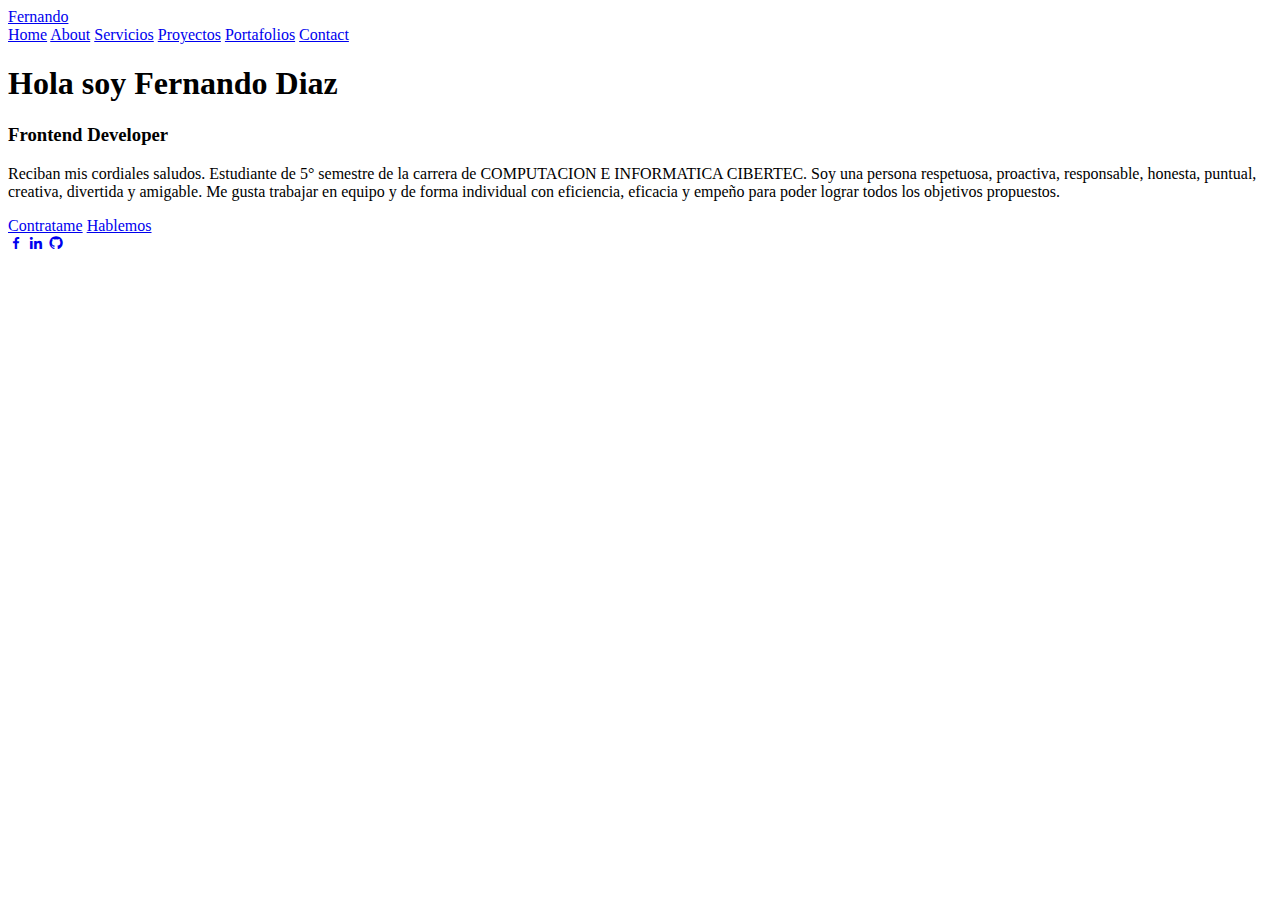
==== index.html @ da92e13d "q" ====
<!DOCTYPE html>
<html lang="en">

<head>
    <meta charset="UTF-8">
    <meta name="viewport" content="width=device-width, initial-scale=1.0">
    <title>Portafolios aplicando html y css</title>
    <link rel="stylesheet" href="css/style.css">
    <link href='https://unpkg.com/boxicons@2.1.4/css/boxicons.min.css' rel='stylesheet'>

</head>

<body>

    <header class="header">
        <a href="#" class="logo">Fernando</a>

        <nav class="navbar">
            <a href="#" class="activo">Home</a>
            <a href="#">About</a>
            <a href="#">Servicios</a>
            <a href="#">Proyectos</a>
            <a href="#">Portafolios</a>
            <a href="#">Contact</a>
        </nav>
    </header>

    <section class="home">
        <div class="home-contenido">
            <h1>Hola soy Fernando Diaz</h1>
            <h3>Frontend Developer</h3>
            <p>
                Reciban mis cordiales saludos. Estudiante
                de 5° semestre de la carrera de
                COMPUTACION E INFORMATICA
                CIBERTEC.
                Soy una persona respetuosa, proactiva,
                responsable, honesta, puntual, creativa,
                divertida y amigable. Me gusta trabajar en
                equipo y de forma individual con
                eficiencia, eficacia y empeño para poder
                lograr todos los objetivos propuestos.
            </p>
            <div class="btn-box">
                <a href="#">Contratame</a>
                <a href="#">Hablemos</a>
            </div>
        </div>

        <div class="home-sci">
            <a href="#"><i class='bx bxl-facebook'></i></a>
            <a href="#"><i class='bx bxl-linkedin'></i></a>
            <a href="#"><i class='bx bxl-github'></i></a>
        </div>

        <span class="home-imgHover"></span>
    </section>



</body>

</html>
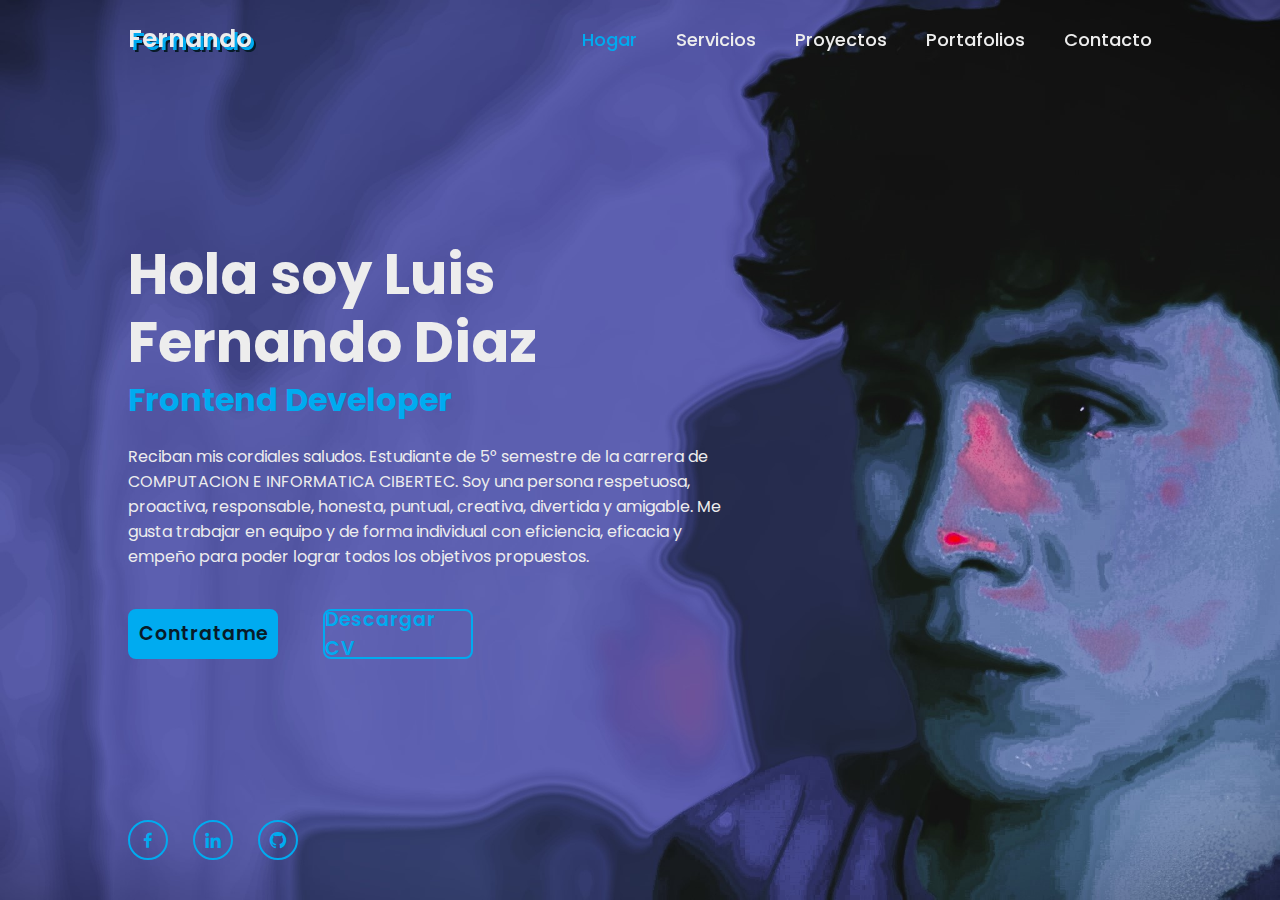
==== commit 5584291d: "gaaa" ====
--- a/index.html
+++ b/index.html
@@ -16,18 +16,17 @@
         <a href="#" class="logo">Fernando</a>
 
         <nav class="navbar">
-            <a href="#" class="activo">Home</a>
-            <a href="#">About</a>
+            <a href="#" class="activo">Hogar</a>
             <a href="#">Servicios</a>
             <a href="#">Proyectos</a>
             <a href="#">Portafolios</a>
-            <a href="#">Contact</a>
+            <a href="#">Contacto</a>
         </nav>
     </header>
 
     <section class="home">
         <div class="home-contenido">
-            <h1>Hola soy Fernando Diaz</h1>
+            <h1>Hola soy Luis Fernando Diaz</h1>
             <h3>Frontend Developer</h3>
             <p>
                 Reciban mis cordiales saludos. Estudiante
@@ -43,7 +42,7 @@
             </p>
             <div class="btn-box">
                 <a href="#">Contratame</a>
-                <a href="#">Hablemos</a>
+                <a href="#">Descargar CV</a>
             </div>
         </div>
 
@@ -53,7 +52,9 @@
             <a href="#"><i class='bx bxl-github'></i></a>
         </div>
 
+
         <span class="home-imgHover"></span>
+
     </section>
 
 
--- a/css/style.css
+++ b/css/style.css
@@ -0,0 +1,206 @@
+@import url('https://fonts.googleapis.com/css2?family=Poppins:wght@300;400:500;600;700;800;900&display=swap');
+
+* {
+    margin: 0;
+    padding: 0;
+    box-sizing: border-box;
+    font-family: 'Poppins', sans-serif;
+}
+
+body {
+
+    /*background: #081b29;*/
+    color: #ededed;
+}
+
+.header {
+    position: fixed;
+    top: 0;
+    left: 0;
+    width: 100%;
+    padding: 20px 10%;
+    background: transparent;
+    display: flex;
+    justify-content: space-between;
+    align-items: center;
+    z-index: 100;
+}
+
+.logo {
+    position: relative;
+    font-size: 25px;
+    color: #ededed;
+    text-decoration: none;
+    font-weight: 600;
+    text-shadow: 3px 3px 0px #00abf0, 5px 5px 0px #081b29;
+}
+
+.logo::before {
+    content: '';
+    position: absolute;
+    top: 0;
+    right: 0;
+    width: 100%;
+    height: 100%;
+    background: transparent;
+    border: 50%;
+}
+
+.navbar a {
+    font-size: 18px;
+    color: #ededed;
+    text-decoration: none;
+    font-weight: 500;
+    margin-left: 35px;
+    transition: .3s;
+}
+
+.navbar a:nth-child(1) {
+    color: #00abf0;
+}
+
+
+.navbar a:hover,
+.navbar a.active {
+    color: #00abf0;
+}
+
+.home {
+    height: 100vh;
+    background: url('../img/luis.jpeg') no-repeat;
+    background-size: cover;
+    background-position: center;
+    display: flex;
+    align-items: center;
+    padding: 0 10%;
+}
+
+.home-contenido {
+    max-width: 600px;
+}
+
+.home-contenido h1 {
+    font-size: 56px;
+    font-weight: 700;
+    line-height: 1.2;
+}
+
+.home-contenido h3 {
+    font-size: 32px;
+    font-weight: 700;
+    color: #00abf0;
+}
+
+.home-contenido p {
+    font-size: 16px;
+    margin: 20px 0 40px;
+}
+
+.home-contenido .btn-box {
+    justify-content: space-between;
+    width: 345px;
+    height: 50px;
+    display: flex;
+}
+
+.btn-box a {
+    position: relative;
+    display: inline-flex;
+    justify-content: center;
+    align-items: center;
+    width: 150px;
+    height: 100%;
+    background: #00abf0;
+    border: 2px solid #00abf0;
+    border-radius: 8px;
+    font-size: 19px;
+    color: #081b29;
+    text-decoration: none;
+    font-weight: 600;
+    letter-spacing: 1px;
+    z-index: 1;
+    overflow: hidden;
+    transition: .5s;
+}
+
+.btn-box a:hover {
+    color: #00abf0;
+}
+
+.btn-box a:nth-child(2) {
+    background: transparent;
+    color: #00abf0;
+}
+
+.btn-box a:nth-child(2):hover {
+    color: #081b29;
+}
+
+.btn-box a:nth-child(2)::before {
+    background: #00abf0;
+}
+
+.btn-box a::before {
+    content: '';
+    position: absolute;
+    top: 0;
+    left: 0;
+    width: 0;
+    height: 100%;
+    background: #081b29;
+    z-index: -1;
+    transition: .5s;
+}
+
+
+
+.btn-box a:hover::before {
+    width: 100%;
+}
+
+
+.home-sci {
+    position: absolute;
+    bottom: 40px;
+    width: 170px;
+    display: flex;
+    justify-content: space-between;
+}
+
+.home-sci a {
+    position: relative;
+    display: inline-flex;
+    justify-content: center;
+    align-items: center;
+    width: 40px;
+    height: 40px;
+    background: transparent;
+    border: 2px solid #00abf0;
+    border-radius: 50%;
+    font-size: 20px;
+    color: #00abf0;
+    text-decoration: none;
+    z-index: 1;
+    overflow: hidden;
+    transition: .5s;
+}
+
+.home-sci a:hover {
+    color: #081b29;
+}
+
+.home-sci a::before {
+    content: '';
+    position: absolute;
+    top: 0;
+    left: 0;
+    width: 0;
+    height: 100%;
+    background: #00abf0;
+    z-index: -1;
+    transition: .5s;
+}
+
+.home-sci a:hover::before {
+    width: 100%;
+}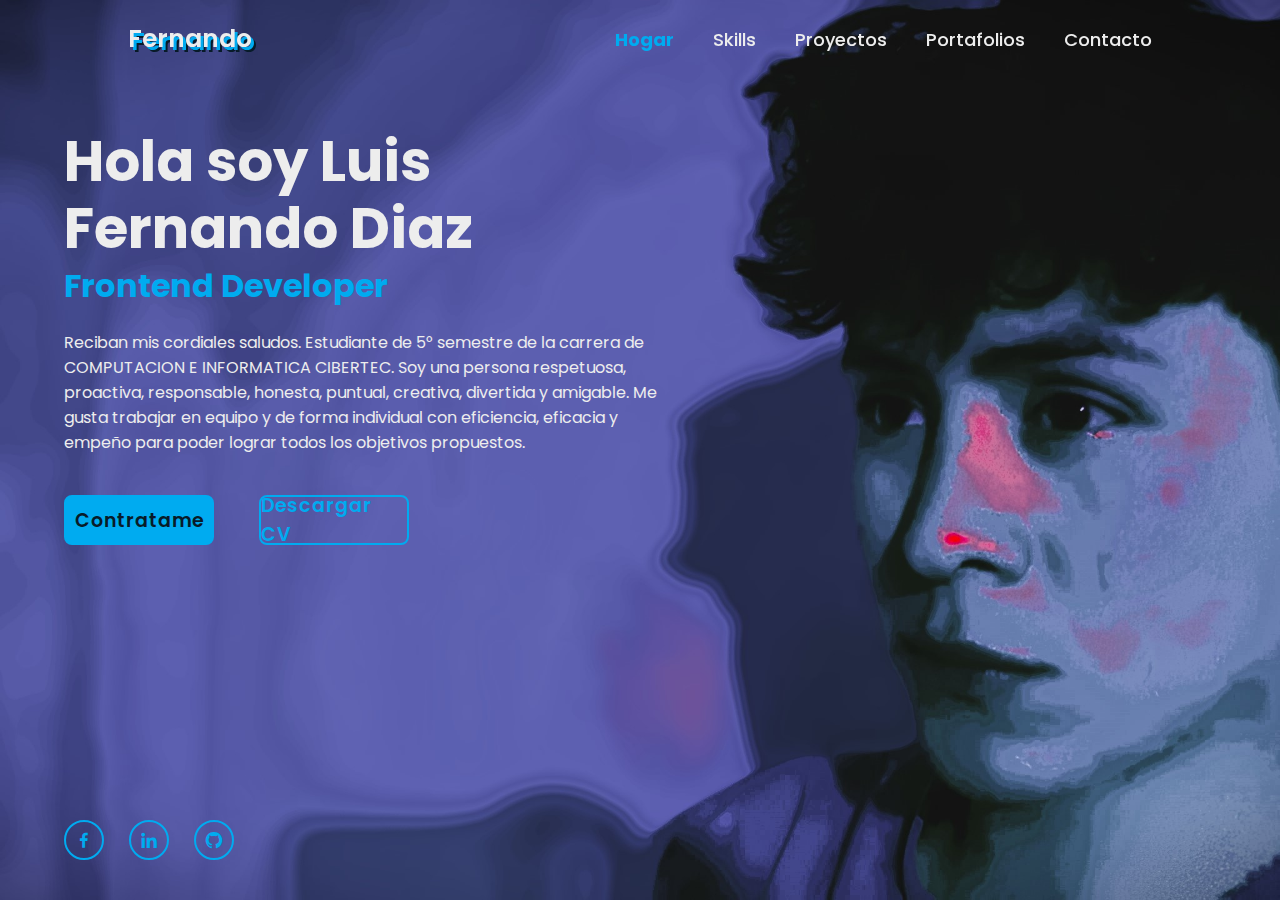
==== commit ee728b01: "skills" ====
--- a/index.html
+++ b/index.html
@@ -5,7 +5,7 @@
     <meta charset="UTF-8">
     <meta name="viewport" content="width=device-width, initial-scale=1.0">
     <title>Portafolios aplicando html y css</title>
-    <link rel="stylesheet" href="css/style.css">
+    <link rel="stylesheet" href="./css/style.css">
     <link href='https://unpkg.com/boxicons@2.1.4/css/boxicons.min.css' rel='stylesheet'>
 
 </head>
@@ -17,8 +17,8 @@
 
         <nav class="navbar">
             <a href="#" class="activo">Hogar</a>
-            <a href="#">Servicios</a>
-            <a href="#">Proyectos</a>
+            <a href="skills.html">Skills</a>
+            <a href="proyectos.html">Proyectos</a>
             <a href="#">Portafolios</a>
             <a href="#">Contacto</a>
         </nav>
@@ -42,14 +42,16 @@
             </p>
             <div class="btn-box">
                 <a href="#">Contratame</a>
-                <a href="#">Descargar CV</a>
+                <a href="document/Diaz_mi_currículum_profesional.pdf" target="_blank" download="CV_Diaz">Descargar
+                    CV</a>
             </div>
         </div>
 
         <div class="home-sci">
-            <a href="#"><i class='bx bxl-facebook'></i></a>
-            <a href="#"><i class='bx bxl-linkedin'></i></a>
-            <a href="#"><i class='bx bxl-github'></i></a>
+            <a href="https://www.facebook.com/osito.jacky.7" target="_blank"><i class='bx bxl-facebook'></i></a>
+            <a href="https://www.linkedin.com/in/luis-fernando-diaz-colunga-0a312a248/" target="_blank"><i
+                    class='bx bxl-linkedin'></i></a>
+            <a href="https://github.com/LuisFernandoDiaz" target="_blank"><i class='bx bxl-github'></i></a>
         </div>
 
 
--- a/css/style.css
+++ b/css/style.css
@@ -57,12 +57,14 @@
 
 .navbar a:nth-child(1) {
     color: #00abf0;
+    font-weight: 700;
 }
 
 
 .navbar a:hover,
 .navbar a.active {
     color: #00abf0;
+    font-weight: 700;
 }
 
 .home {
@@ -70,13 +72,13 @@
     background: url('../img/luis.jpeg') no-repeat;
     background-size: cover;
     background-position: center;
-    display: flex;
-    align-items: center;
-    padding: 0 10%;
+    padding-top: 10%;
+    padding-left: 5%;
 }
 
 .home-contenido {
     max-width: 600px;
+
 }
 
 .home-contenido h1 {
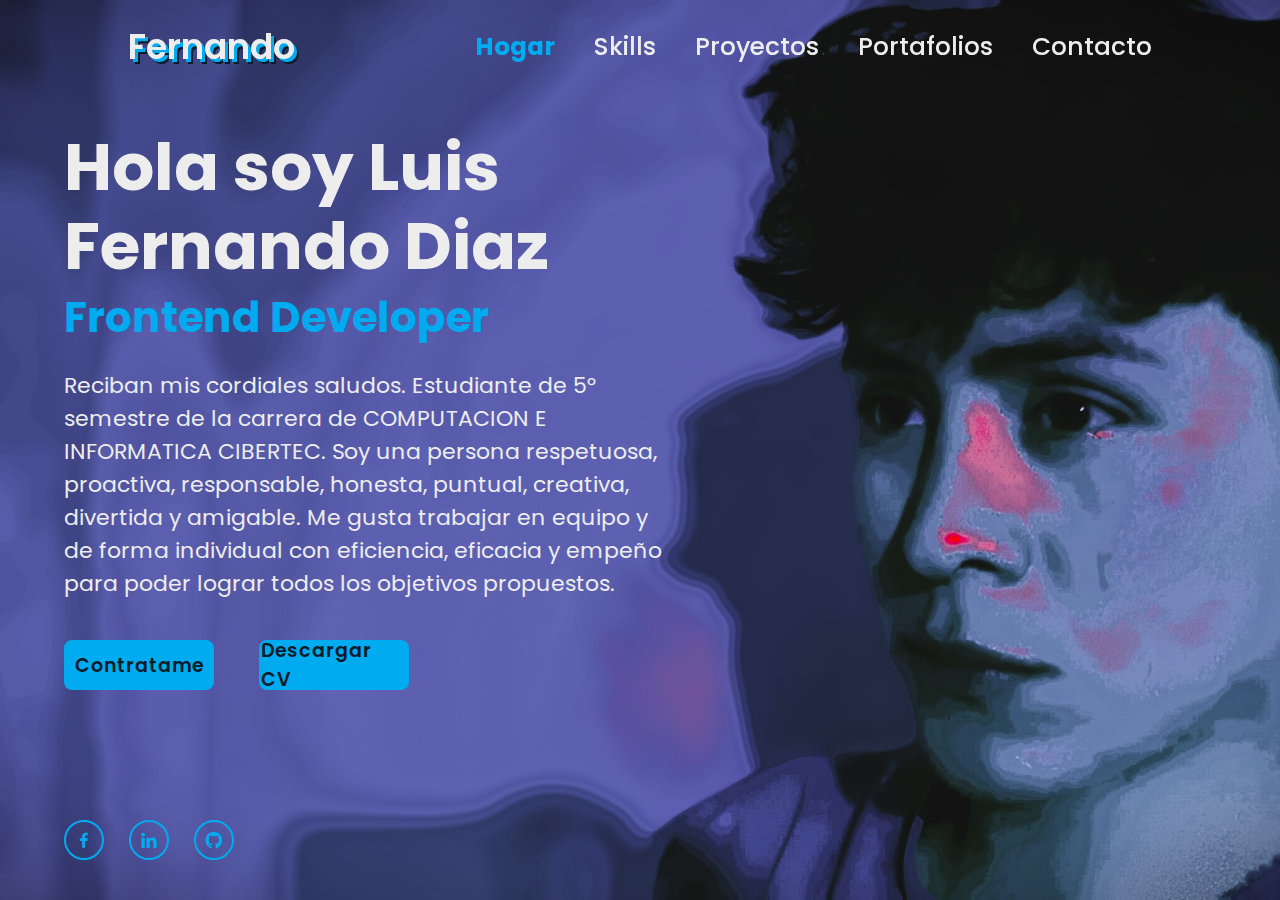
==== commit 79273631: "gaaa" ====
--- a/index.html
+++ b/index.html
@@ -12,16 +12,8 @@
 
 <body>
 
-    <header class="header">
-        <a href="#" class="logo">Fernando</a>
+    <header class="header" id="encabezado">
 
-        <nav class="navbar">
-            <a href="#" class="activo">Hogar</a>
-            <a href="skills.html">Skills</a>
-            <a href="proyectos.html">Proyectos</a>
-            <a href="#">Portafolios</a>
-            <a href="#">Contacto</a>
-        </nav>
     </header>
 
     <section class="home">
@@ -41,17 +33,19 @@
                 lograr todos los objetivos propuestos.
             </p>
             <div class="btn-box">
-                <a href="#">Contratame</a>
-                <a href="document/Diaz_mi_currículum_profesional.pdf" target="_blank" download="CV_Diaz">Descargar
-                    CV</a>
+                <a href="#" onclick="audio2.play();">Contratame</a>
+                <a href="document/Diaz_mi_currículum_profesional.pdf" target="_blank" download="CV_Diaz"
+                    onclick="audio1.play();">Descargar CV</a>
             </div>
         </div>
 
         <div class="home-sci">
-            <a href="https://www.facebook.com/osito.jacky.7" target="_blank"><i class='bx bxl-facebook'></i></a>
-            <a href="https://www.linkedin.com/in/luis-fernando-diaz-colunga-0a312a248/" target="_blank"><i
-                    class='bx bxl-linkedin'></i></a>
-            <a href="https://github.com/LuisFernandoDiaz" target="_blank"><i class='bx bxl-github'></i></a>
+            <a href="https://www.facebook.com/osito.jacky.7" onclick="audio2.play();" target="_blank"><i
+                    class='bx bxl-facebook'></i></a>
+            <a href="https://www.linkedin.com/in/luis-fernando-diaz-colunga-0a312a248/" onclick="audio2.play();"
+                target="_blank"><i class='bx bxl-linkedin'></i></a>
+            <a href="https://github.com/LuisFernandoDiaz" onclick="audio2.play();" target="_blank"><i
+                    class='bx bxl-github'></i></a>
         </div>
 
 
@@ -60,7 +54,7 @@
     </section>
 
 
-
+    <script src="js/encabezado.js"></script>
 </body>
 
 </html>--- a/css/style.css
+++ b/css/style.css
@@ -5,6 +5,7 @@
     padding: 0;
     box-sizing: border-box;
     font-family: 'Poppins', sans-serif;
+
 }
 
 body {
@@ -28,7 +29,7 @@
 
 .logo {
     position: relative;
-    font-size: 25px;
+    font-size: 35px;
     color: #ededed;
     text-decoration: none;
     font-weight: 600;
@@ -47,7 +48,7 @@
 }
 
 .navbar a {
-    font-size: 18px;
+    font-size: 155%;
     color: #ededed;
     text-decoration: none;
     font-weight: 500;
@@ -82,19 +83,19 @@
 }
 
 .home-contenido h1 {
-    font-size: 56px;
+    font-size: 66px;
     font-weight: 700;
     line-height: 1.2;
 }
 
 .home-contenido h3 {
-    font-size: 32px;
+    font-size: 42px;
     font-weight: 700;
     color: #00abf0;
 }
 
 .home-contenido p {
-    font-size: 16px;
+    font-size: 22px;
     margin: 20px 0 40px;
 }
 
@@ -130,16 +131,16 @@
 }
 
 .btn-box a:nth-child(2) {
-    background: transparent;
-    color: #00abf0;
+    background: #00abf0;
+    color: #081b29;
 }
 
 .btn-box a:nth-child(2):hover {
-    color: #081b29;
+    color: #00abf0;
 }
 
 .btn-box a:nth-child(2)::before {
-    background: #00abf0;
+    background: #081b29;
 }
 
 .btn-box a::before {
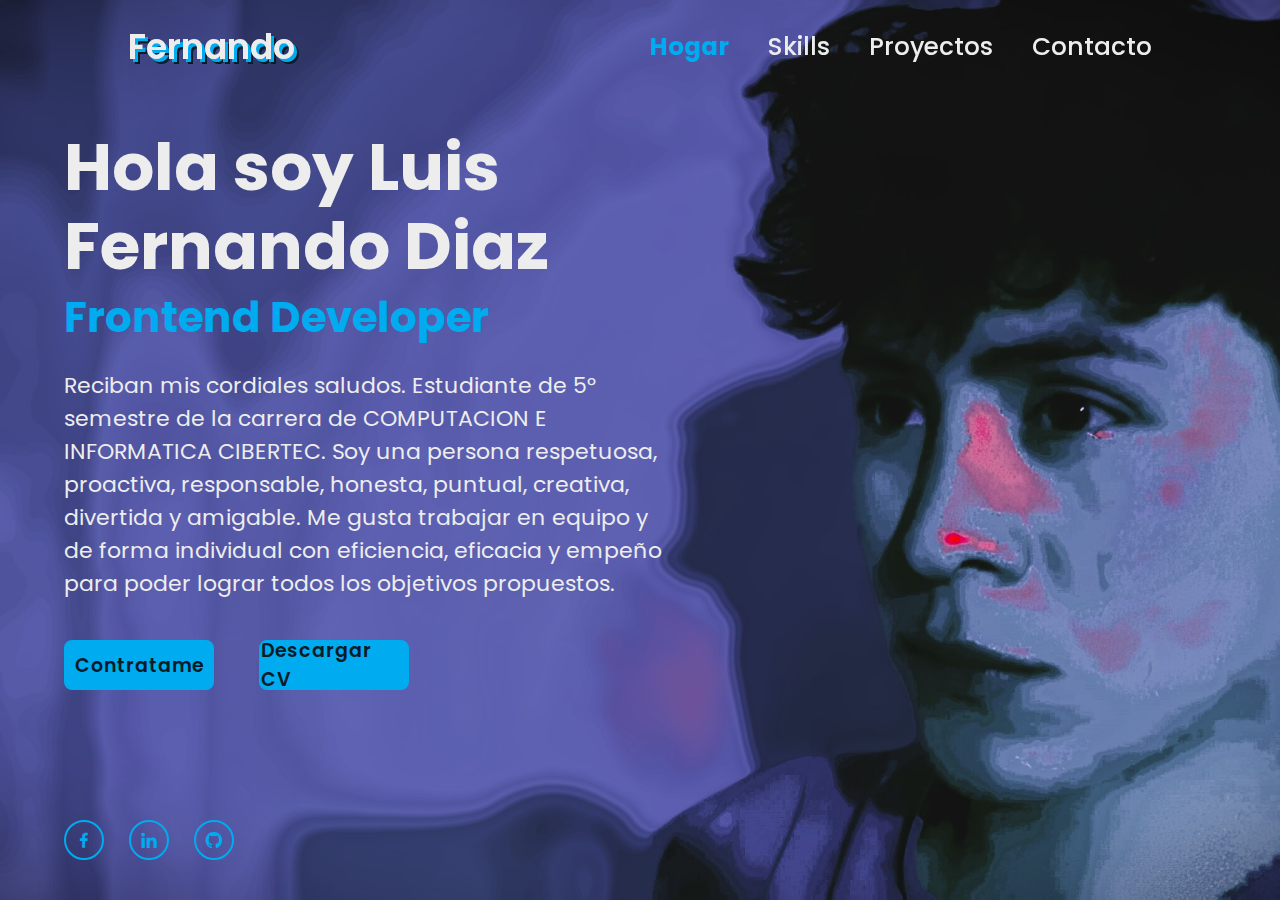
==== commit fc0e9bc6: "protafolios 26 del 10" ====
--- a/index.html
+++ b/index.html
@@ -39,15 +39,9 @@
             </div>
         </div>
 
-        <div class="home-sci">
-            <a href="https://www.facebook.com/osito.jacky.7" onclick="audio2.play();" target="_blank"><i
-                    class='bx bxl-facebook'></i></a>
-            <a href="https://www.linkedin.com/in/luis-fernando-diaz-colunga-0a312a248/" onclick="audio2.play();"
-                target="_blank"><i class='bx bxl-linkedin'></i></a>
-            <a href="https://github.com/LuisFernandoDiaz" onclick="audio2.play();" target="_blank"><i
-                    class='bx bxl-github'></i></a>
-        </div>
 
+        <footer>
+        </footer>
 
         <span class="home-imgHover"></span>
 
